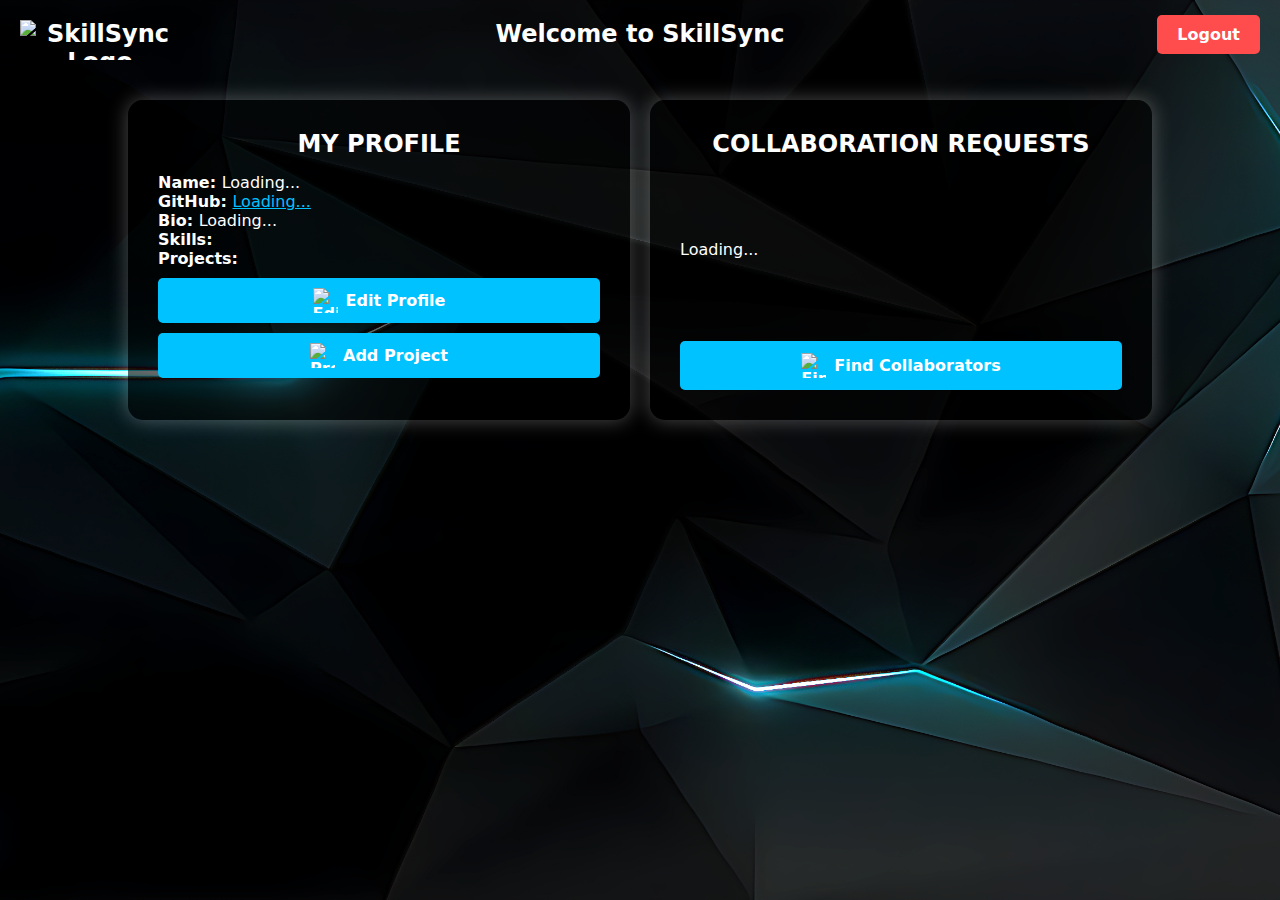
==== frontend/dashboard.html @ 14bfc9f9 "Add Project added" ====
<!DOCTYPE html>
<html lang="en">
<head>
    <meta charset="UTF-8">
    <meta name="viewport" content="width=device-width, initial-scale=1.0">
    <title>My Profile | SkillSync</title>
    <script type = "module" src = "../backend/env.js"> </script>
    <script type="module" src="../backend/firebaseconfig.js"></script>
    <script type="module" src="../frontend/displayprofile.js"></script>

    <style>
        * {
            margin: 0;
            padding: 0;
            box-sizing: border-box;
            font-family: system-ui, -apple-system, BlinkMacSystemFont, 'Segoe UI', Roboto, Oxygen, Ubuntu, Cantarell, 'Open Sans', 'Helvetica Neue', sans-serif;
        }
        body
        {
            background: url('background.png') no-repeat center center/cover;
            height: 100vh;
            display: flex;
            flex-direction: column;
            align-items: center;
            text-align: center;
            color: white;
            position: relative;
        }
        .header 
        {
            width: 100%;
            display: flex;
            justify-content: space-between;
            align-items: center;
            padding: 15px 20px;
            position: absolute;
            top: 0;
        }
        .logo
        {
            position: absolute;
            top: 20px;
            left: 20px;
            display: flex;
            align-items: center;
            text-decoration: none;
            color: white;
            font-size: 1.5rem;
            font-weight: bold;
            transition: transform 0.3s ease;
        }
        .logo img
        {
            width: 160px;
            height: 40px;
            border: none;
        }
        .logo:hover
        {
            transform: scale(1.1);
        }
        .welcome 
        {
            font-size: 1.5rem;
            font-weight: bold;
            position: absolute;
            left: 50%;
            transform: translateX(-50%);
            top: 20px;
        }
        .logout-btn 
        {
            position: absolute;
            right: 20px;
            top: 15px;
            padding: 10px 20px;
            background: #ff4d4d;
            color: white;
            border: none;
            border-radius: 5px;
            cursor: pointer;
            font-size: 1rem;
            font-weight: bold;
            transition: background 0.3s ease;
        }
        .logout-btn:hover 
        {
            background: #cc0000;
        }
        .container 
        {
            display: flex;
            justify-content: space-between;
            align-items: flex-start;
            width: 80%;
            margin-top: 100px;
            gap: 20px;
        }
        .profile-card, .requests-card 
        {
            flex: 1;
            background: rgba(0, 0, 0, 0.6);
            padding: 30px;
            border-radius: 15px;
            min-height: 320px;
            box-shadow: 0px 0px 20px rgba(255, 255, 255, 0.3);
            text-align: left;
        }
        .profile-card button, .find-btn
         {
            display: flex;
            align-items: center;
            justify-content: center;
            gap: 8px; 
            padding: 10px;
            font-size: 1rem;
        }

        .button-icon
        {
            width: 25px;
            height: 25px;
            transition: transform 0.3s ease-in-out, filter 0.3s ease-in-out;
            flex-shrink: 0;
        }
        .profile-card button:hover .button-icon, .find-btn:hover .button-icon
        {
            transform: scale(1.2);
            filter: drop-shadow(0 0 10px rgba(0, 255, 255, 1));
        }
        h2 
        {
            text-align: center;
            margin-bottom: 15px;
            font-weight: bold;
            text-transform: uppercase;
        }
        .skills 
        {
            display: flex;
            flex-wrap: wrap;
            gap: 8px;
        }
        .skill 
        {
            background: #007aa5;
            padding: 5px 10px;
            border-radius: 5px;
            font-size: 0.9rem;
        }
        .profile-card button 
        {
            background: #00c2ff;
            color: white;
            border: none;
            padding: 10px;
            width: 100%;
            font-size: 1rem;
            border-radius: 5px;
            cursor: pointer;
            transition: 0.3s;
            margin-top: 10px;
            font-weight: bold;
        }
        .profile-card button:hover 
        {
            background: #008fb3;
        }
        .requests-card 
        {
            display: flex;
            flex-direction: column;
            justify-content: space-between; 
            height: 100%; 
        }
        .requests-card h3 
        {
            text-align: center;
            margin-bottom: 10px;
        }
        .request-item 
        {
            background: rgba(255, 255, 255, 0.15);
            padding: 10px;
            border-radius: 8px;
            margin: 5px 0;
        }
        .find-btn 
        {
            align-self: center;
            background: #00c2ff;
            color: white;
            font-weight: bold;
            width: 100%;
            padding: 12px;
            font-size: 1rem;
            border: none;
            border-radius: 5px;
            cursor: pointer;
            transition: 0.3s;
            margin-top: 15px;
        }
        button:hover, .find-btn:hover 
        {
            background: #008fb3;
            box-shadow: 0 0 15px white; /* Blue glow effect */
        }


        @media (max-width: 768px) 
        {
            .container
             {
                flex-direction: column;
                align-items: center;
                width: 90%;
            }
            .profile-card, .requests-card {
                width: 100%;
            }
        }
    </style>
</head>
<body>
    <div class="header">
        <a href="index.html" class="logo">
            <img src="logo.png" alt="SkillSync Logo">
        </a>
        <span class="welcome">Welcome to SkillSync</span>
        <button class="logout-btn" onclick="window.location.href='index.html'">Logout</button>
    </div>
    <div class="container">
        <div class="profile-card">
            <h2>My Profile</h2>
            <p><strong>Name: </strong><span id="name">Loading...</span></p>
            <p><strong>GitHub: </strong> <a id="githublink" href="#" target="_blank" style="color: #00c2ff;">Loading...</a></p>
            <p><strong>Bio: </strong><span id="bio">Loading...</span></p>
            <p><strong>Skills: </strong></p>
            <div class="skills" id="skills-list"></div>
            <p><strong>Projects: </strong></p>
            <div id="projects-list"></div>
            <button onclick="window.location.href='editprofile.html'">
                <img src="https://cdn0.iconfinder.com/data/icons/font-awesome-solid-vol-4/640/user-edit-64.png" alt="Edit Icon" class="button-icon"> 
                Edit Profile
            </button>
            <button onclick="window.location.href='projectDetailsForm.html'">
                <img src="https://cdn2.iconfinder.com/data/icons/arrows-and-universal-actions-icon-set/256/plus_circle-64.png" 
                alt="Project Icon" class="button-icon"> 
                Add Project
            </button>
            
        </div>
        <div class="requests-card">
            <h2>Collaboration Requests</h2>
            <div id="collab-requests-list">Loading...</div>  
            <button class="find-btn" onclick="window.location.href='search.html'">
                <img src="https://cdn3.iconfinder.com/data/icons/fluent-solid-24px-vol-5/24/ic_fluent_people_community_add_24_filled-64.png" 
                alt="Find Icon" class="button-icon"> 
                Find Collaborators
            </button>
        </div>
    </div>
</body>
</html>
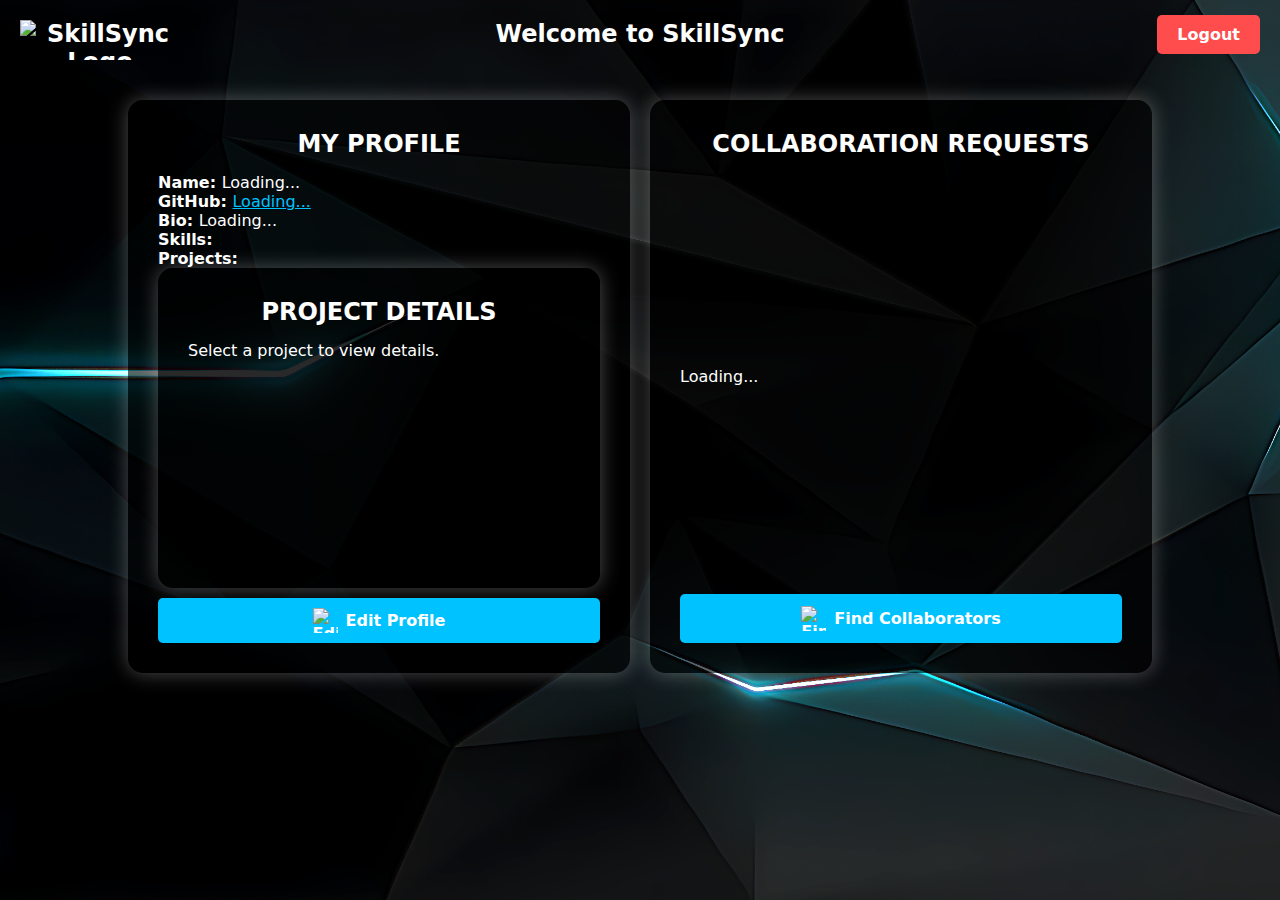
==== commit 3bbe7937: "Project details displayed" ====
--- a/frontend/dashboard.html
+++ b/frontend/dashboard.html
@@ -239,17 +239,17 @@
             <div class="skills" id="skills-list"></div>
             <p><strong>Projects: </strong></p>
             <div id="projects-list"></div>
+            <div id="project-details" class="profile-card">
+                <h2>Project Details</h2>
+                <p>Select a project to view details.</p>
+            </div>
             <button onclick="window.location.href='editprofile.html'">
                 <img src="https://cdn0.iconfinder.com/data/icons/font-awesome-solid-vol-4/640/user-edit-64.png" alt="Edit Icon" class="button-icon"> 
                 Edit Profile
             </button>
-            <button onclick="window.location.href='projectDetailsForm.html'">
-                <img src="https://cdn2.iconfinder.com/data/icons/arrows-and-universal-actions-icon-set/256/plus_circle-64.png" 
-                alt="Project Icon" class="button-icon"> 
-                Add Project
-            </button>
-            
         </div>
+        
+        
         <div class="requests-card">
             <h2>Collaboration Requests</h2>
             <div id="collab-requests-list">Loading...</div>  
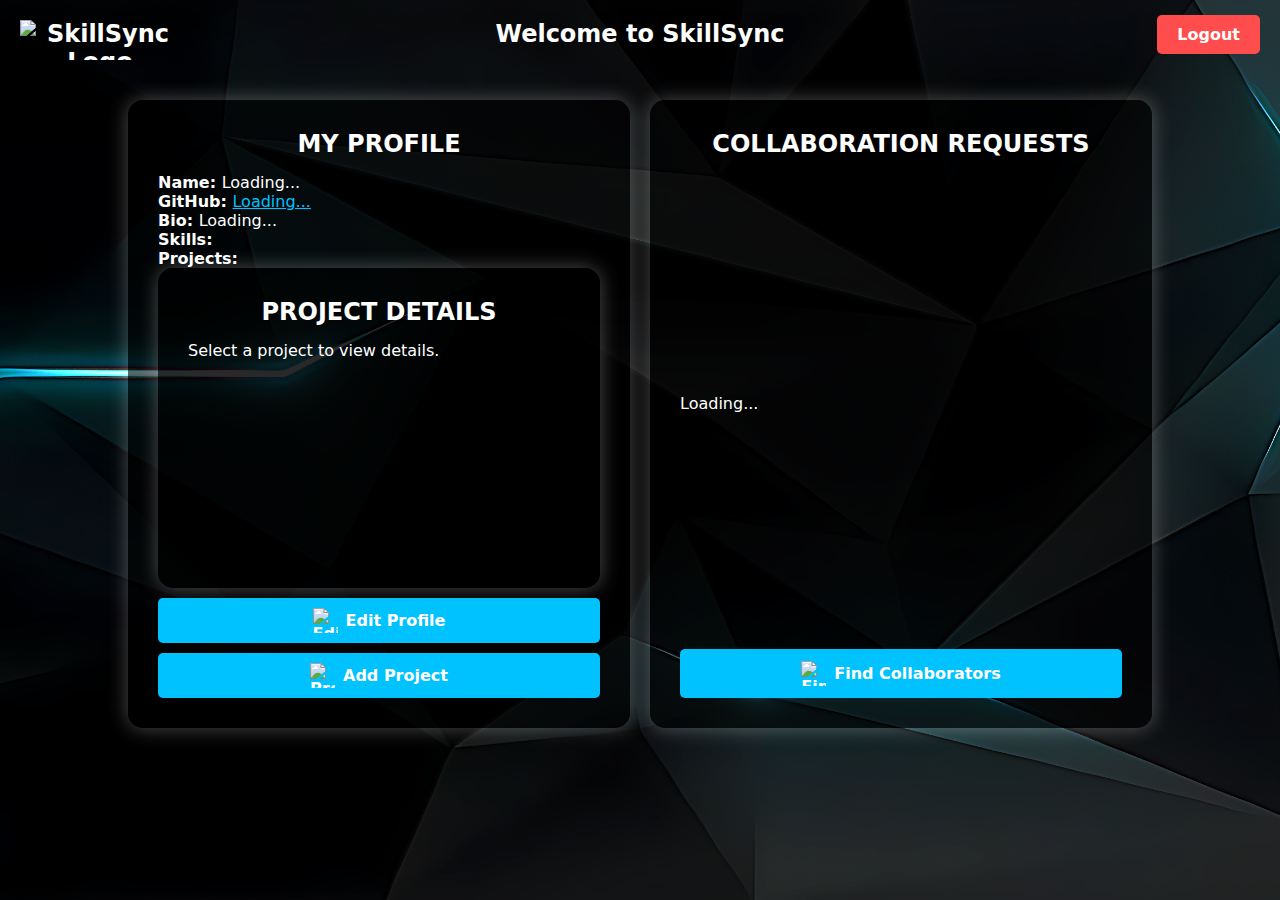
==== commit a5e67dd7: "Project details displayed" ====
--- a/frontend/dashboard.html
+++ b/frontend/dashboard.html
@@ -247,6 +247,12 @@
                 <img src="https://cdn0.iconfinder.com/data/icons/font-awesome-solid-vol-4/640/user-edit-64.png" alt="Edit Icon" class="button-icon"> 
                 Edit Profile
             </button>
+            <button onclick="window.location.href='projectDetailsForm.html'">
+                <img src="https://cdn2.iconfinder.com/data/icons/arrows-and-universal-actions-icon-set/256/plus_circle-64.png" 
+                alt="Project Icon" class="button-icon"> 
+                Add Project
+            </button>
+            
         </div>
         
         
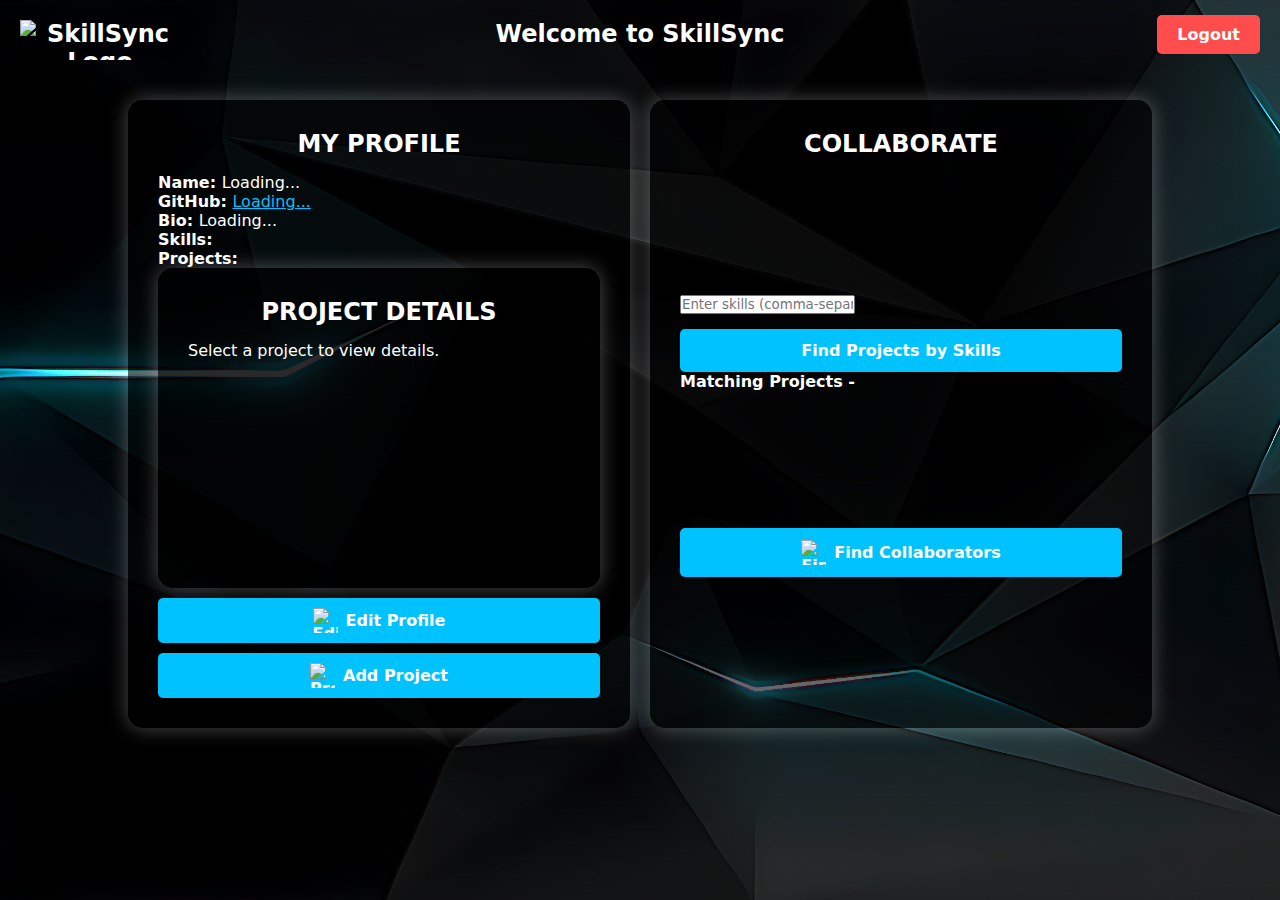
==== commit 5b98c51b: "Users can send collaboration requests" ====
--- a/frontend/dashboard.html
+++ b/frontend/dashboard.html
@@ -7,6 +7,8 @@
     <script type = "module" src = "../backend/env.js"> </script>
     <script type="module" src="../backend/firebaseconfig.js"></script>
     <script type="module" src="../frontend/displayprofile.js"></script>
+    <script type = "module" src = "dashboard.js"></script>
+    <script type = "module" src = '../backend/collaboration.js'></script>
 
     <style>
         * {
@@ -257,13 +259,20 @@
         
         
         <div class="requests-card">
-            <h2>Collaboration Requests</h2>
-            <div id="collab-requests-list">Loading...</div>  
+            <h2>Collaborate</h2>
+            <div id="collab-requests-list">
+                <input type="text" id="skillsInput" placeholder="Enter skills (comma-separated)">
+                <button class="find-btn" onclick="findProjectsByInputSkills()"> 
+            Find Projects by Skills </button>
+            <h4>Matching Projects - </h4>
+            <div id = "matching-projects-list"></div>   
+            </div>  
             <button class="find-btn" onclick="window.location.href='search.html'">
                 <img src="https://cdn3.iconfinder.com/data/icons/fluent-solid-24px-vol-5/24/ic_fluent_people_community_add_24_filled-64.png" 
                 alt="Find Icon" class="button-icon"> 
                 Find Collaborators
             </button>
+            <div id="matching-projects-list"></div>
         </div>
     </div>
 </body>
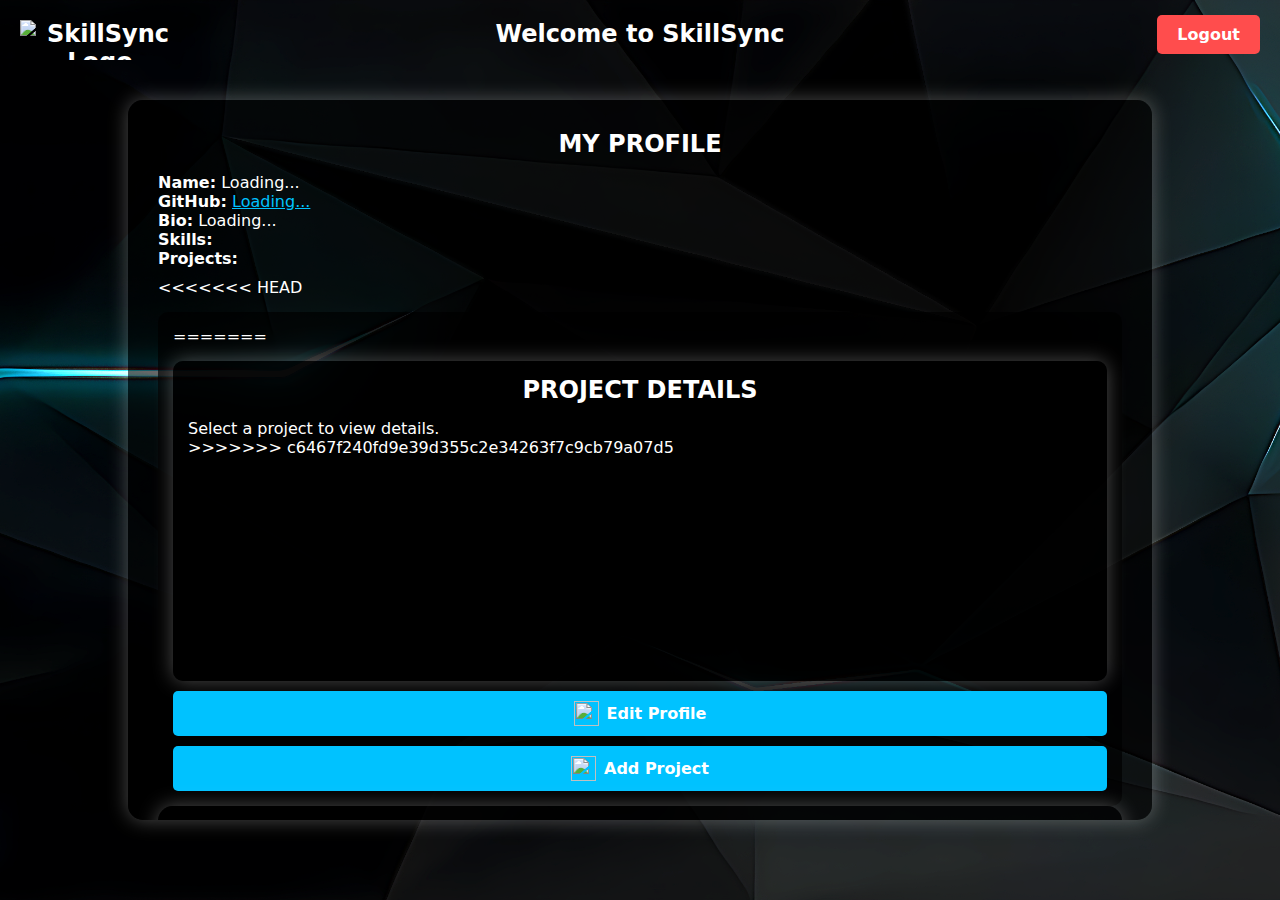
==== commit 65479201: "Dasboard" ====
--- a/frontend/dashboard.html
+++ b/frontend/dashboard.html
@@ -4,12 +4,15 @@
     <meta charset="UTF-8">
     <meta name="viewport" content="width=device-width, initial-scale=1.0">
     <title>My Profile | SkillSync</title>
-    <script type = "module" src = "../backend/env.js"> </script>
+
+    <!-- Scripts -->
+    <script type="module" src="../backend/env.js"></script>
     <script type="module" src="../backend/firebaseconfig.js"></script>
     <script type="module" src="../frontend/displayprofile.js"></script>
-    <script type = "module" src = "dashboard.js"></script>
-    <script type = "module" src = '../backend/collaboration.js'></script>
-
+    <script type="module" src="dashboard.js"></script>
+    <script type="module" src="../backend/collaboration.js"></script>
+
+    <!-- Styles -->
     <style>
         * {
             margin: 0;
@@ -17,19 +20,22 @@
             box-sizing: border-box;
             font-family: system-ui, -apple-system, BlinkMacSystemFont, 'Segoe UI', Roboto, Oxygen, Ubuntu, Cantarell, 'Open Sans', 'Helvetica Neue', sans-serif;
         }
-        body
-        {
+        body {
             background: url('background.png') no-repeat center center/cover;
-            height: 100vh;
             display: flex;
             flex-direction: column;
             align-items: center;
             text-align: center;
             color: white;
             position: relative;
-        }
-        .header 
-        {
+            overflow-y: auto;
+            min-height: 100vh;
+            /*background-size: cover;
+            background-attachment: fixed;*/
+        }
+
+        /* Header */
+        .header {
             width: 100%;
             display: flex;
             justify-content: space-between;
@@ -38,8 +44,7 @@
             position: absolute;
             top: 0;
         }
-        .logo
-        {
+        .logo {
             position: absolute;
             top: 20px;
             left: 20px;
@@ -51,18 +56,15 @@
             font-weight: bold;
             transition: transform 0.3s ease;
         }
-        .logo img
-        {
+        .logo img {
             width: 160px;
             height: 40px;
             border: none;
         }
-        .logo:hover
-        {
+        .logo:hover {
             transform: scale(1.1);
         }
-        .welcome 
-        {
+        .welcome {
             font-size: 1.5rem;
             font-weight: bold;
             position: absolute;
@@ -70,8 +72,7 @@
             transform: translateX(-50%);
             top: 20px;
         }
-        .logout-btn 
-        {
+        .logout-btn {
             position: absolute;
             right: 20px;
             top: 15px;
@@ -85,12 +86,12 @@
             font-weight: bold;
             transition: background 0.3s ease;
         }
-        .logout-btn:hover 
-        {
+        .logout-btn:hover {
             background: #cc0000;
         }
-        .container 
-        {
+
+        /* Main Container */
+        .container {
             display: flex;
             justify-content: space-between;
             align-items: flex-start;
@@ -98,8 +99,11 @@
             margin-top: 100px;
             gap: 20px;
         }
-        .profile-card, .requests-card 
-        {
+
+        /* Profile & Collaboration Sections */
+        .profile-card, .requests-card {
+            max-height: 80vh;  /* ✅ Prevents them from overflowing */
+    overflow-y: auto;
             flex: 1;
             background: rgba(0, 0, 0, 0.6);
             padding: 30px;
@@ -108,111 +112,141 @@
             box-shadow: 0px 0px 20px rgba(255, 255, 255, 0.3);
             text-align: left;
         }
-        .profile-card button, .find-btn
-         {
+        h2 {
+            text-align: center;
+            margin-bottom: 15px;
+            font-weight: bold;
+            text-transform: uppercase;
+        }
+
+        /* Skills & Projects */
+        .skills {
+            display: flex;
+            flex-wrap: wrap;
+            gap: 8px;
+        }
+        .skill {
+            background: #007aa5;
+            padding: 5px 10px;
+            border-radius: 5px;
+            font-size: 0.9rem;
+        }
+        #project-details {
+            background: rgba(0, 0, 0, 0.7);
+            padding: 15px;
+            border-radius: 10px;
+            margin-top: 15px;
+        }
+        #projects-list
+        {
+            display: grid;
+            grid-template-columns: repeat(auto-fit, minmax(200px, 1fr));  /* Responsive grid */
+            gap: 15px;
+            margin-top: 10px;
+            width: 100%;
+        }
+        .project-card
+        {
+            background: rgba(255, 255, 255, 0.12);
+            padding: 15px;
+            border-radius: 12px;
+            cursor: pointer;
+            font-size: 0.9rem;
+            text-align: center;
+            color: white;
+            transition: transform 0.3s ease, box-shadow 0.3s ease;
+            box-shadow: 0px 4px 10px rgba(255, 255, 255, 0.2);
+            display: flex;
+            flex-direction: column;
+            align-items: center;
+            justify-content: space-between;
+            min-height: 120px;  /* Ensures consistency */
+            max-width: 220px;   /* Sets a proper width */
+            margin: auto;
+        }
+        .project-card:hover
+        {
+            transform: translateY(-5px);
+        box-shadow: 0 0 15px rgba(0, 255, 255, 0.8);
+        }
+        .project-title {
+    font-weight: bold;
+    font-size: 1rem;
+    color: #00c2ff;
+    margin-bottom: 5px;
+}
+
+        .project-description
+        {
+            font-size: 0.85rem;
+            opacity: 0.8;
+            text-align: center;
+        }
+        /* Buttons */
+        .profile-card button, .find-btn {
             display: flex;
             align-items: center;
             justify-content: center;
             gap: 8px; 
             padding: 10px;
             font-size: 1rem;
-        }
-
-        .button-icon
-        {
+            width: 100%;
+            border: none;
+            border-radius: 5px;
+            cursor: pointer;
+            transition: 0.3s;
+            margin-top: 10px;
+            font-weight: bold;
+        }
+        .profile-card button {
+            background: #00c2ff;
+            color: white;
+        }
+        .profile-card button:hover {
+            background: #008fb3;
+        }
+        .find-btn {
+            background: #00c2ff;
+            color: white;
+        }
+        .find-btn:hover {
+            background: #008fb3;
+            box-shadow: 0 0 15px white;
+        }
+
+        /* Button Icons */
+        .button-icon {
             width: 25px;
             height: 25px;
             transition: transform 0.3s ease-in-out, filter 0.3s ease-in-out;
             flex-shrink: 0;
         }
-        .profile-card button:hover .button-icon, .find-btn:hover .button-icon
-        {
+        .profile-card button:hover .button-icon, .find-btn:hover .button-icon {
             transform: scale(1.2);
             filter: drop-shadow(0 0 10px rgba(0, 255, 255, 1));
         }
-        h2 
-        {
-            text-align: center;
-            margin-bottom: 15px;
-            font-weight: bold;
-            text-transform: uppercase;
-        }
-        .skills 
-        {
-            display: flex;
-            flex-wrap: wrap;
-            gap: 8px;
-        }
-        .skill 
-        {
-            background: #007aa5;
-            padding: 5px 10px;
-            border-radius: 5px;
-            font-size: 0.9rem;
-        }
-        .profile-card button 
-        {
-            background: #00c2ff;
-            color: white;
-            border: none;
-            padding: 10px;
-            width: 100%;
-            font-size: 1rem;
-            border-radius: 5px;
-            cursor: pointer;
-            transition: 0.3s;
-            margin-top: 10px;
-            font-weight: bold;
-        }
-        .profile-card button:hover 
-        {
-            background: #008fb3;
-        }
-        .requests-card 
-        {
+
+        /* Collaboration Requests */
+        .requests-card {
             display: flex;
             flex-direction: column;
-            justify-content: space-between; 
-            height: 100%; 
-        }
-        .requests-card h3 
-        {
+            justify-content: space-between;
+            height: 100%;
+        }
+        .requests-card h3 {
             text-align: center;
             margin-bottom: 10px;
         }
-        .request-item 
-        {
+        .request-item {
             background: rgba(255, 255, 255, 0.15);
             padding: 10px;
             border-radius: 8px;
             margin: 5px 0;
         }
-        .find-btn 
-        {
-            align-self: center;
-            background: #00c2ff;
-            color: white;
-            font-weight: bold;
-            width: 100%;
-            padding: 12px;
-            font-size: 1rem;
-            border: none;
-            border-radius: 5px;
-            cursor: pointer;
-            transition: 0.3s;
-            margin-top: 15px;
-        }
-        button:hover, .find-btn:hover 
-        {
-            background: #008fb3;
-            box-shadow: 0 0 15px white; /* Blue glow effect */
-        }
-
-
-        @media (max-width: 768px) 
-        {
-            .container
-             {
+
+        /* Responsive */
+        @media (max-width: 768px) {
+            .container {
                 flex-direction: column;
                 align-items: center;
                 width: 90%;
@@ -224,6 +258,8 @@
     </style>
 </head>
 <body>
+
+    <!-- Header -->
     <div class="header">
         <a href="index.html" class="logo">
             <img src="logo.png" alt="SkillSync Logo">
@@ -231,49 +267,47 @@
         <span class="welcome">Welcome to SkillSync</span>
         <button class="logout-btn" onclick="window.location.href='index.html'">Logout</button>
     </div>
+
+    <!-- Main Content -->
     <div class="container">
+        <!-- Profile Card -->
         <div class="profile-card">
             <h2>My Profile</h2>
-            <p><strong>Name: </strong><span id="name">Loading...</span></p>
-            <p><strong>GitHub: </strong> <a id="githublink" href="#" target="_blank" style="color: #00c2ff;">Loading...</a></p>
-            <p><strong>Bio: </strong><span id="bio">Loading...</span></p>
-            <p><strong>Skills: </strong></p>
+            <p><strong>Name:</strong> <span id="name">Loading...</span></p>
+            <p><strong>GitHub:</strong> <a id="githublink" href="#" target="_blank" style="color: #00c2ff;">Loading...</a></p>
+            <p><strong>Bio:</strong> <span id="bio">Loading...</span></p>
+            <p><strong>Skills:</strong></p>
             <div class="skills" id="skills-list"></div>
-            <p><strong>Projects: </strong></p>
+            <p><strong>Projects:</strong></p>
             <div id="projects-list"></div>
+<<<<<<< HEAD
+            <div id="project-details">
+=======
             <div id="project-details" class="profile-card">
                 <h2>Project Details</h2>
                 <p>Select a project to view details.</p>
+                <div id="collab-requests-list"></div> 
+>>>>>>> c6467f240fd9e39d355c2e34263f7c9cb79a07d5
             </div>
             <button onclick="window.location.href='editprofile.html'">
-                <img src="https://cdn0.iconfinder.com/data/icons/font-awesome-solid-vol-4/640/user-edit-64.png" alt="Edit Icon" class="button-icon"> 
-                Edit Profile
+                <img src="https://cdn0.iconfinder.com/data/icons/font-awesome-solid-vol-4/640/user-edit-64.png" class="button-icon"> Edit Profile
             </button>
             <button onclick="window.location.href='projectDetailsForm.html'">
-                <img src="https://cdn2.iconfinder.com/data/icons/arrows-and-universal-actions-icon-set/256/plus_circle-64.png" 
-                alt="Project Icon" class="button-icon"> 
-                Add Project
+                <img src="https://cdn2.iconfinder.com/data/icons/arrows-and-universal-actions-icon-set/256/plus_circle-64.png" class="button-icon"> Add Project
             </button>
-            
         </div>
-        
-        
+
+        <!-- Collaboration Requests -->
         <div class="requests-card">
             <h2>Collaborate</h2>
-            <div id="collab-requests-list">
-                <input type="text" id="skillsInput" placeholder="Enter skills (comma-separated)">
-                <button class="find-btn" onclick="findProjectsByInputSkills()"> 
-            Find Projects by Skills </button>
-            <h4>Matching Projects - </h4>
-            <div id = "matching-projects-list"></div>   
-            </div>  
+            <input type="text" id="skillsInput" placeholder="Enter skills (comma-separated)">
+            <button class="find-btn" onclick="findProjectsByInputSkills()">Find Projects by Skills</button>
+            <div id="matching-projects-list"></div>
             <button class="find-btn" onclick="window.location.href='search.html'">
-                <img src="https://cdn3.iconfinder.com/data/icons/fluent-solid-24px-vol-5/24/ic_fluent_people_community_add_24_filled-64.png" 
-                alt="Find Icon" class="button-icon"> 
-                Find Collaborators
+                <img src="https://cdn3.iconfinder.com/data/icons/fluent-solid-24px-vol-5/24/ic_fluent_people_community_add_24_filled-64.png" class="button-icon"> Find Collaborators
             </button>
-            <div id="matching-projects-list"></div>
         </div>
     </div>
+
 </body>
 </html>
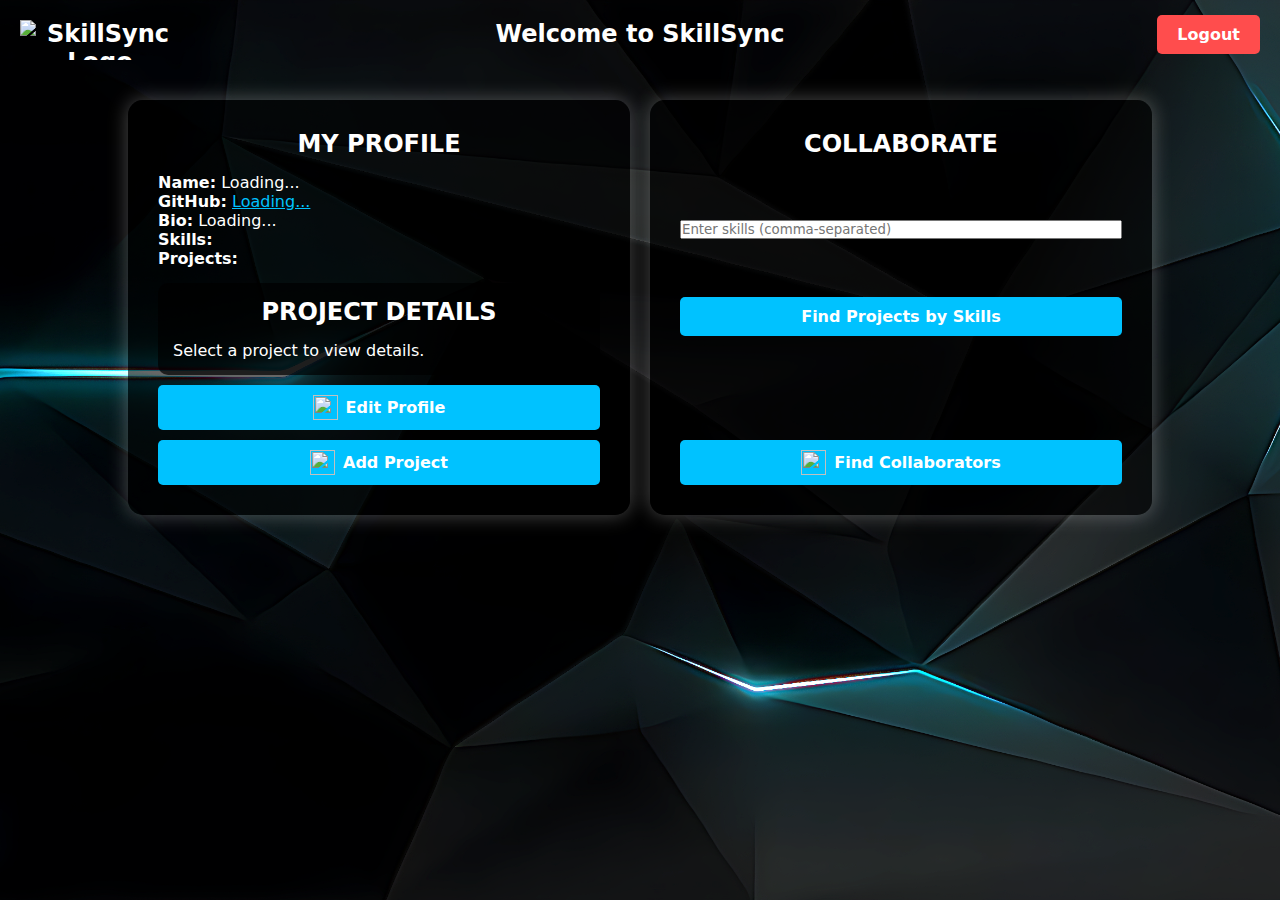
==== commit 0568a142: "Old html of dashboard" ====
--- a/frontend/dashboard.html
+++ b/frontend/dashboard.html
@@ -22,6 +22,7 @@
         }
         body {
             background: url('background.png') no-repeat center center/cover;
+            height: 100vh;
             display: flex;
             flex-direction: column;
             align-items: center;
@@ -30,8 +31,6 @@
             position: relative;
             overflow-y: auto;
             min-height: 100vh;
-            /*background-size: cover;
-            background-attachment: fixed;*/
         }
 
         /* Header */
@@ -102,8 +101,6 @@
 
         /* Profile & Collaboration Sections */
         .profile-card, .requests-card {
-            max-height: 80vh;  /* ✅ Prevents them from overflowing */
-    overflow-y: auto;
             flex: 1;
             background: rgba(0, 0, 0, 0.6);
             padding: 30px;
@@ -137,51 +134,7 @@
             border-radius: 10px;
             margin-top: 15px;
         }
-        #projects-list
-        {
-            display: grid;
-            grid-template-columns: repeat(auto-fit, minmax(200px, 1fr));  /* Responsive grid */
-            gap: 15px;
-            margin-top: 10px;
-            width: 100%;
-        }
-        .project-card
-        {
-            background: rgba(255, 255, 255, 0.12);
-            padding: 15px;
-            border-radius: 12px;
-            cursor: pointer;
-            font-size: 0.9rem;
-            text-align: center;
-            color: white;
-            transition: transform 0.3s ease, box-shadow 0.3s ease;
-            box-shadow: 0px 4px 10px rgba(255, 255, 255, 0.2);
-            display: flex;
-            flex-direction: column;
-            align-items: center;
-            justify-content: space-between;
-            min-height: 120px;  /* Ensures consistency */
-            max-width: 220px;   /* Sets a proper width */
-            margin: auto;
-        }
-        .project-card:hover
-        {
-            transform: translateY(-5px);
-        box-shadow: 0 0 15px rgba(0, 255, 255, 0.8);
-        }
-        .project-title {
-    font-weight: bold;
-    font-size: 1rem;
-    color: #00c2ff;
-    margin-bottom: 5px;
-}
-
-        .project-description
-        {
-            font-size: 0.85rem;
-            opacity: 0.8;
-            text-align: center;
-        }
+
         /* Buttons */
         .profile-card button, .find-btn {
             display: flex;
@@ -280,14 +233,9 @@
             <div class="skills" id="skills-list"></div>
             <p><strong>Projects:</strong></p>
             <div id="projects-list"></div>
-<<<<<<< HEAD
             <div id="project-details">
-=======
-            <div id="project-details" class="profile-card">
                 <h2>Project Details</h2>
                 <p>Select a project to view details.</p>
-                <div id="collab-requests-list"></div> 
->>>>>>> c6467f240fd9e39d355c2e34263f7c9cb79a07d5
             </div>
             <button onclick="window.location.href='editprofile.html'">
                 <img src="https://cdn0.iconfinder.com/data/icons/font-awesome-solid-vol-4/640/user-edit-64.png" class="button-icon"> Edit Profile
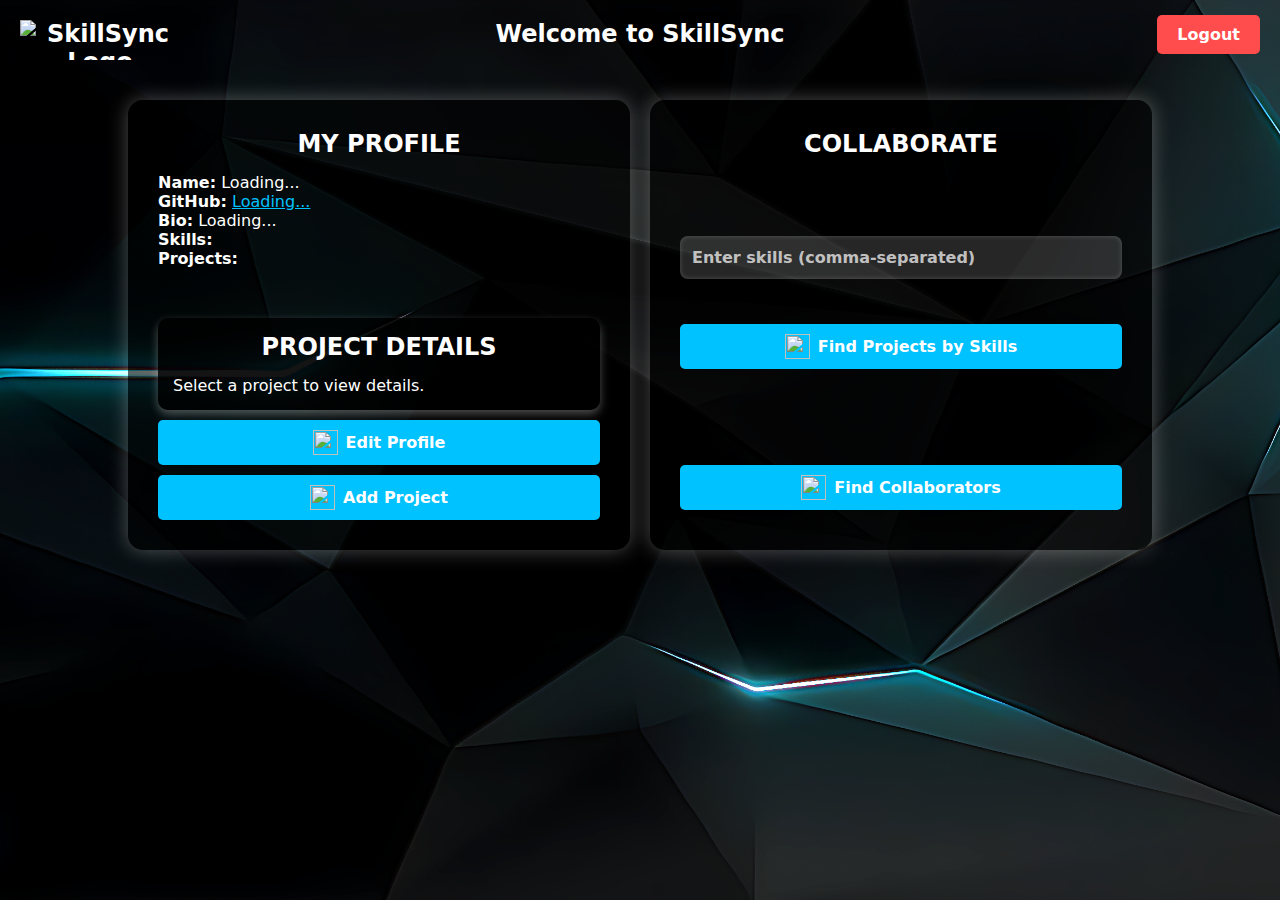
==== commit dfefb30c: "Updated dashboard" ====
--- a/frontend/dashboard.html
+++ b/frontend/dashboard.html
@@ -129,12 +129,52 @@
             font-size: 0.9rem;
         }
         #project-details {
-            background: rgba(0, 0, 0, 0.7);
+            background: rgba(0, 0, 0, 0.8);
             padding: 15px;
             border-radius: 10px;
             margin-top: 15px;
-        }
-
+            box-shadow: 0px 4px 10px rgba(255, 255, 255, 0.3);
+        }
+        #projects-list 
+        {
+            display: grid;
+            grid-template-columns: repeat(auto-fit, minmax(140px, 1fr));
+            gap: 10px;
+            margin-top: 15px;
+            padding: 10px;
+        }
+        .project-button {
+    background: rgba(255, 255, 255, 0.15) !important; 
+    color: white !important;
+    padding: 12px;
+    border: 1px solid rgba(255, 255, 255, 0.3); /* ✅ Subtle border for visibility */
+    border-radius: 8px;
+    font-size: 0.9rem;
+    font-weight: bold;
+    cursor: pointer;
+    text-align: center;
+    box-shadow: 0px 4px 8px rgba(255, 255, 255, 0.2);
+    white-space: nowrap;
+    overflow: hidden;
+    transition: all 0.3s ease-in-out;
+    backdrop-filter: blur(10px); /* ✅ Slight blur for better readability */
+}
+
+.project-button:hover {
+    background: rgba(255, 255, 255, 0.25)!important;
+    transform: scale(1.05);
+    box-shadow: 0px 6px 12px rgba(255, 255, 255, 0.3);
+}
+        .profile-card .glow-btn {
+            background: #00c2ff;
+            color: white;
+            transition: 0.3s;
+        }
+
+        .profile-card .glow-btn:hover {
+            background: #008fb3;
+            box-shadow: 0px 0px 15px white;
+        }
         /* Buttons */
         .profile-card button, .find-btn {
             display: flex;
@@ -161,6 +201,8 @@
         .find-btn {
             background: #00c2ff;
             color: white;
+            position: relative;
+            top: -10px;
         }
         .find-btn:hover {
             background: #008fb3;
@@ -186,6 +228,36 @@
             justify-content: space-between;
             height: 100%;
         }
+        /* Style for the input field in the request section */
+.requests-card input[type="text"] {
+    width: 100%;
+    padding: 12px;
+    border: none;
+    border-radius: 8px;
+    font-size: 1rem;
+    background: rgba(255, 255, 255, 0.15); /* Semi-transparent */
+    color: white;
+    outline: none;
+    margin-top: 20px;
+    margin-bottom: 2px;
+    transition: all 0.3s ease-in-out;
+    box-shadow: inset 0px 0px 5px rgba(255, 255, 255, 0.2);
+}
+
+/* Placeholder text */
+.requests-card input[type="text"]::placeholder {
+    color: rgba(236, 234, 234, 0.8); /* Soft white */
+    opacity: 1; /* Fully visible */
+    font-weight: bold;
+}
+
+/* Glow effect on focus */
+.requests-card input[type="text"]:focus {
+    background: rgba(255, 255, 255, 0.25); /* Lighter background */
+    box-shadow: 0px 0px 10px rgba(0, 194, 255, 0.8);
+    transform: scale(1.02);
+}
+
         .requests-card h3 {
             text-align: center;
             margin-bottom: 10px;
@@ -196,6 +268,11 @@
             border-radius: 8px;
             margin: 5px 0;
         }
+        .profile-card, .requests-card {
+    max-height: 80vh;  
+    overflow-y: auto;  
+}
+        
 
         /* Responsive */
         @media (max-width: 768px) {
@@ -237,10 +314,10 @@
                 <h2>Project Details</h2>
                 <p>Select a project to view details.</p>
             </div>
-            <button onclick="window.location.href='editprofile.html'">
+            <button class="glow-btn" onclick="window.location.href='editprofile.html'">
                 <img src="https://cdn0.iconfinder.com/data/icons/font-awesome-solid-vol-4/640/user-edit-64.png" class="button-icon"> Edit Profile
             </button>
-            <button onclick="window.location.href='projectDetailsForm.html'">
+            <button class="glow-btn" onclick="window.location.href='projectDetailsForm.html'">
                 <img src="https://cdn2.iconfinder.com/data/icons/arrows-and-universal-actions-icon-set/256/plus_circle-64.png" class="button-icon"> Add Project
             </button>
         </div>
@@ -249,7 +326,8 @@
         <div class="requests-card">
             <h2>Collaborate</h2>
             <input type="text" id="skillsInput" placeholder="Enter skills (comma-separated)">
-            <button class="find-btn" onclick="findProjectsByInputSkills()">Find Projects by Skills</button>
+            <button class="find-btn" onclick="findProjectsByInputSkills()">
+                <img src="https://cdn0.iconfinder.com/data/icons/digital-marketing-179/32/search-64.png" class="button-icon"> Find Projects by Skills</button>
             <div id="matching-projects-list"></div>
             <button class="find-btn" onclick="window.location.href='search.html'">
                 <img src="https://cdn3.iconfinder.com/data/icons/fluent-solid-24px-vol-5/24/ic_fluent_people_community_add_24_filled-64.png" class="button-icon"> Find Collaborators
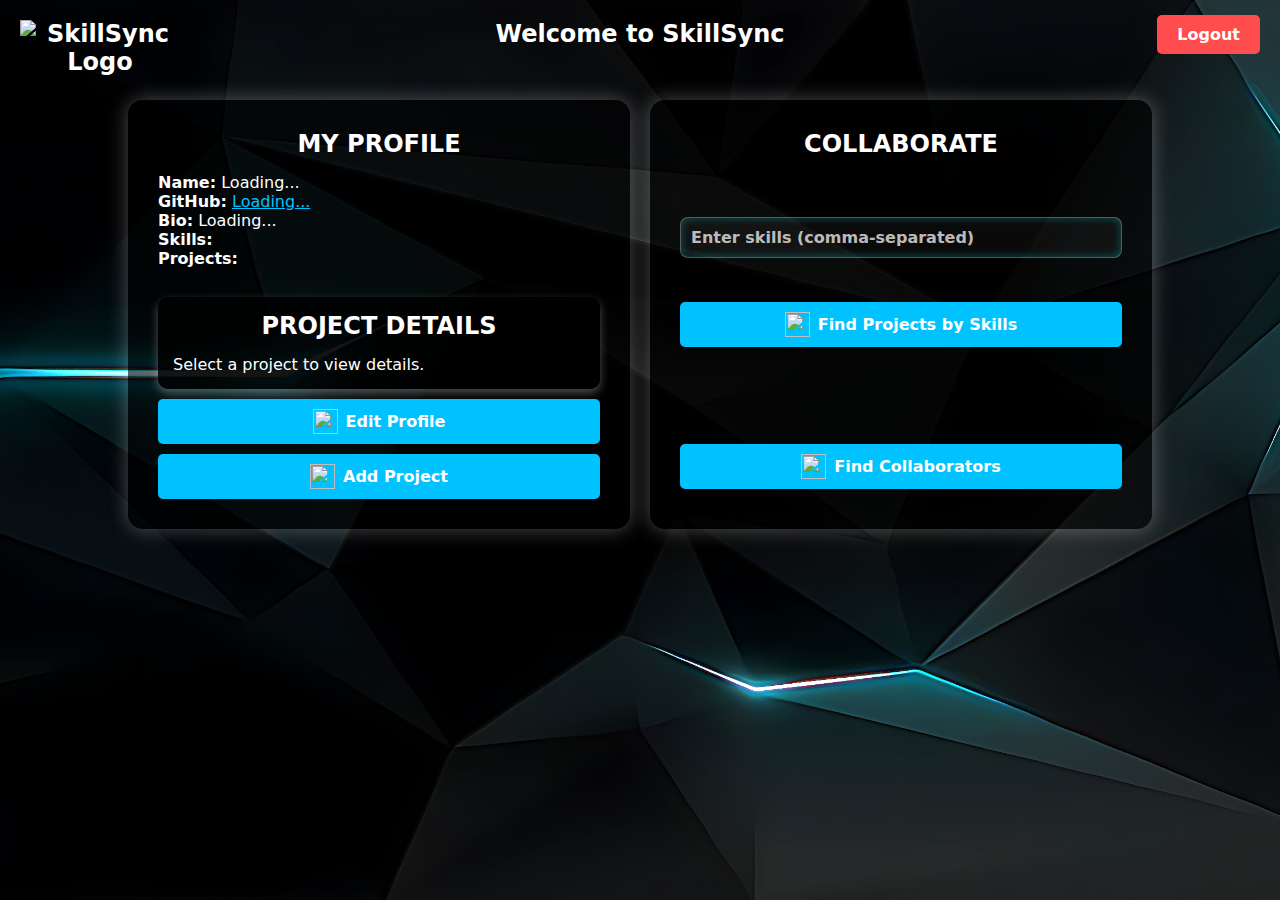
==== commit 165abf30: "Updated dashboard" ====
--- a/frontend/dashboard.html
+++ b/frontend/dashboard.html
@@ -43,26 +43,31 @@
             position: absolute;
             top: 0;
         }
-        .logo {
-            position: absolute;
-            top: 20px;
-            left: 20px;
-            display: flex;
-            align-items: center;
-            text-decoration: none;
-            color: white;
-            font-size: 1.5rem;
-            font-weight: bold;
-            transition: transform 0.3s ease;
-        }
-        .logo img {
-            width: 160px;
-            height: 40px;
-            border: none;
-        }
-        .logo:hover {
-            transform: scale(1.1);
-        }
+        .logo 
+    {
+        position: absolute;
+        top: 20px;
+        left: 20px;
+        display: flex;
+        align-items: center;
+        text-decoration: none;
+        color: white;
+        font-size: 1.5rem;
+        font-weight: bold;
+        transition: transform 0.3s ease, filter 0.3s ease;
+        z-index: 1001;
+    }
+    .logo img 
+    {
+        width: 160px;
+        height: auto;
+        transition: transform 0.3s ease, filter 0.3s ease;
+    }
+    .logo:hover img 
+    {
+        transform: scale(1.2);
+        filter: drop-shadow(0 0 15px rgba(189, 184, 184, 0.664));
+    }
         .welcome {
             font-size: 1.5rem;
             font-weight: bold;
@@ -127,6 +132,7 @@
             padding: 5px 10px;
             border-radius: 5px;
             font-size: 0.9rem;
+            margin-bottom: 10px;
         }
         #project-details {
             background: rgba(0, 0, 0, 0.8);
@@ -140,8 +146,8 @@
             display: grid;
             grid-template-columns: repeat(auto-fit, minmax(140px, 1fr));
             gap: 10px;
-            margin-top: 15px;
-            padding: 10px;
+            margin-top: 2px;
+            padding: 6px;
         }
         .project-button {
     background: rgba(255, 255, 255, 0.15) !important; 
@@ -231,17 +237,17 @@
         /* Style for the input field in the request section */
 .requests-card input[type="text"] {
     width: 100%;
-    padding: 12px;
-    border: none;
+    padding: 10px;
+    border: 1px solid rgba(255, 255, 255, 0.3);    border-radius: 8px;
+    font-size: 1rem;
     border-radius: 8px;
-    font-size: 1rem;
-    background: rgba(255, 255, 255, 0.15); /* Semi-transparent */
+    background:  rgba(97, 95, 95, 0.1); /* Semi-transparent */
     color: white;
     outline: none;
-    margin-top: 20px;
-    margin-bottom: 2px;
+    /*margin-top: 20px;
+    margin-bottom: 2px;*/
     transition: all 0.3s ease-in-out;
-    box-shadow: inset 0px 0px 5px rgba(255, 255, 255, 0.2);
+    box-shadow: inset 0px 0px 8px rgba(0, 255, 255, 0.3);
 }
 
 /* Placeholder text */
@@ -250,11 +256,16 @@
     opacity: 1; /* Fully visible */
     font-weight: bold;
 }
+.requests-card input[type="text"]:hover {
+    border-color: #00c2ff;
+    box-shadow: 0px 0px 12px rgba(0, 194, 255, 0.6); /* ✅ Stronger glow on hover */
+    transform: scale(1.02);
+}
 
 /* Glow effect on focus */
 .requests-card input[type="text"]:focus {
-    background: rgba(255, 255, 255, 0.25); /* Lighter background */
-    box-shadow: 0px 0px 10px rgba(0, 194, 255, 0.8);
+    border-color: #00c2ff;
+    box-shadow: 0px 0px 15px rgba(0, 194, 255, 0.8);
     transform: scale(1.02);
 }
 
